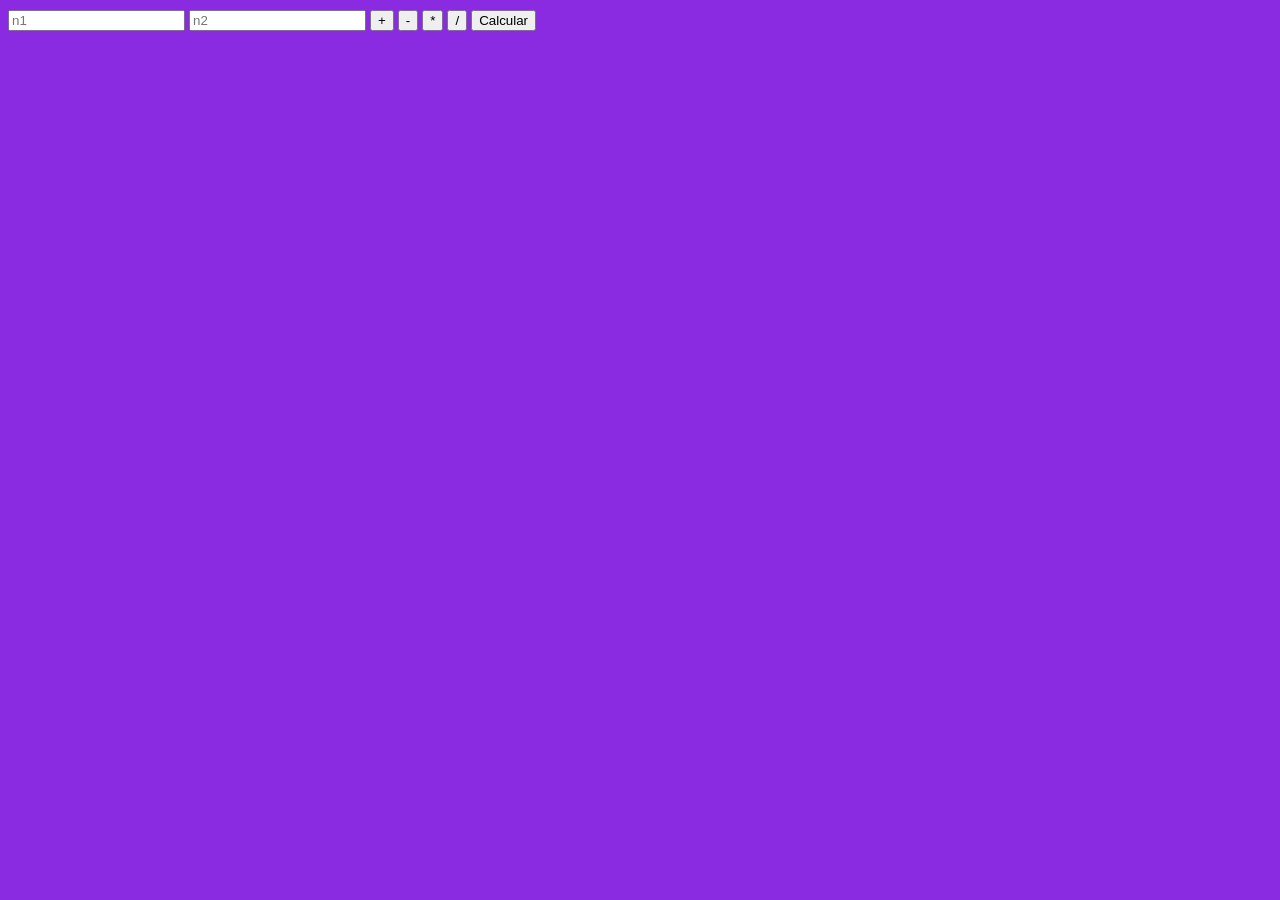
==== index.html @ fc52f008 "index fixed" ====
<!DOCTYPE html>
<html lang="en">
<head>
    <title>Calculadora</title>
</head>
<body>

    <input type="text" id="n1" placeholder="n1">
    <input type="text" id="n2" placeholder="n2">

    <button id="suma">+</button>
    <button id="resta">-</button>
    <button id="multiplicacion">*</button>
    <button id="division">/</button>
    <button id="calcular">Calcular</button>
    
    <output id="r"></output>
    <script src="./operaciones.js"></script>
    <link rel="stylesheet" href="calculadora.css">
</body>
</html>
---- calculadora.css ----
body {
    background-color: blueviolet;
}

#r {
    color: aliceblue;
    font-size: larger;
}
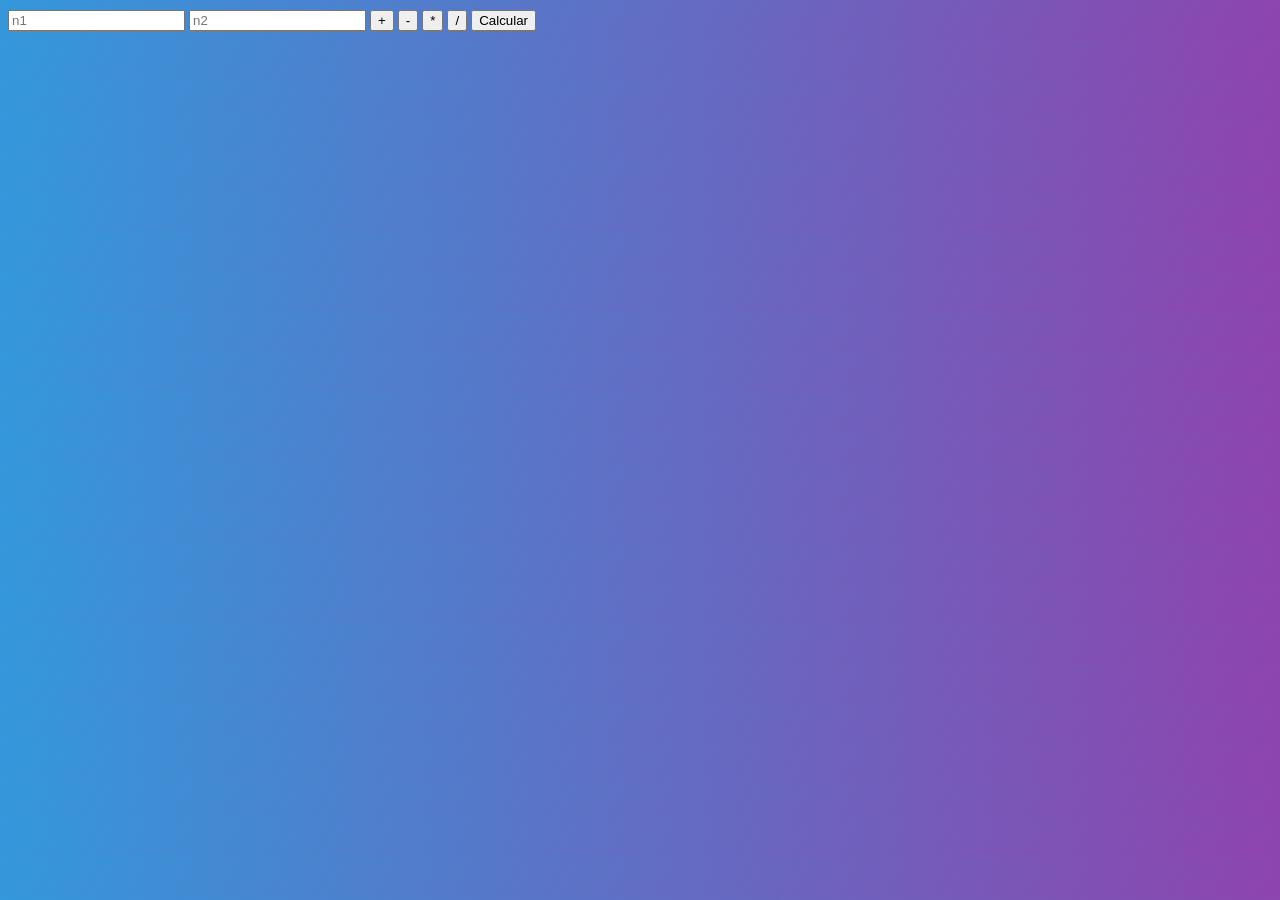
==== commit c22fe043: "update background" ====
--- a/index.html
+++ b/index.html
@@ -18,4 +18,4 @@
     <script src="./operaciones.js"></script>
     <link rel="stylesheet" href="calculadora.css">
 </body>
-</html>+</html>
--- a/calculadora.css
+++ b/calculadora.css
@@ -1,8 +1,8 @@
 body {
-    background-color: blueviolet;
+    background-image: linear-gradient(120deg, #3498db, #8e44ad);
 }
 
 #r {
     color: aliceblue;
     font-size: larger;
-}+}
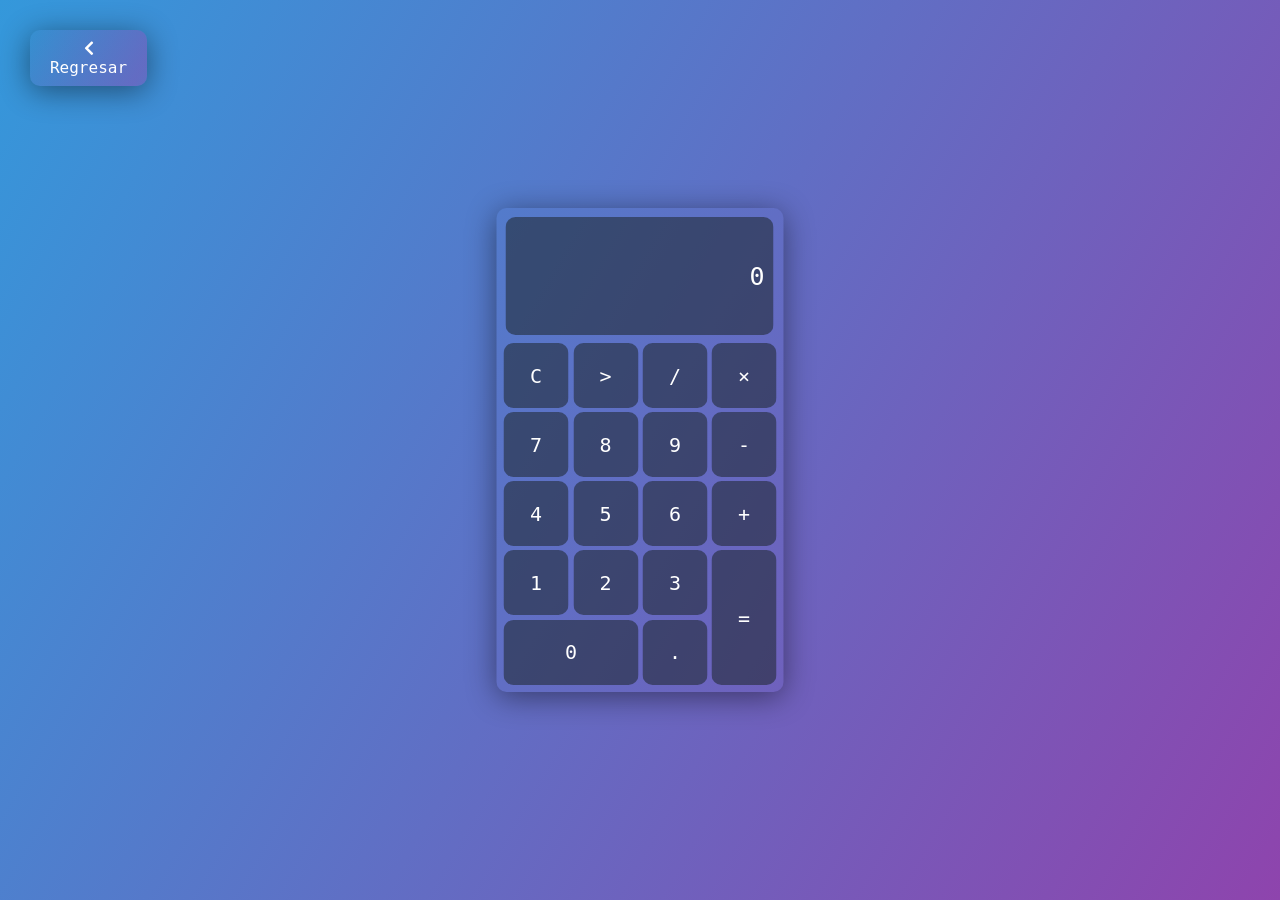
==== commit 97ab629c: "implementation of new calculator" ====
--- a/index.html
+++ b/index.html
@@ -1,21 +1,63 @@
 <!DOCTYPE html>
 <html lang="en">
+
 <head>
-    <title>Calculadora</title>
+  <title>Calculadora</title>
+  <meta charset="UTF-8">
+  <meta http-equiv="X-UA-Compatible" content="IE=edge">
+  <meta name="viewport" content="width=device-width, initial-scale=1.0">
+  <link rel="stylesheet" href="https://use.fontawesome.com/releases/v5.15.4/css/all.css"
+    integrity="sha384-DyZ88mC6Up2uqS4h/KRgHuoeGwBcD4Ng9SiP4dIRy0EXTlnuz47vAwmeGwVChigm" crossorigin="anonymous">
+
+  <link rel="stylesheet" href="calculadora.css" />
+
 </head>
+
 <body>
+  <div class="regresar">
+    <button type="button" value="Regresar" onClick="history.go(-1)">
+      <i class="fas fa-chevron-left"></i> Regresar
+    </button>
+    <!-- <input type="button" value="Regresar" onClick="history.go(-1);"> -->
+  </div>
+  <div class="main">
+    <form name="form">
+      <input class="display" id="display" value="0" disabled>
+    </form>
+    <table>
+      <tr>
+        <td><input type="button" id="operator" value="C" class="clean"></td>
+        <td><input type="button" id="operator" value=">" class="backspace"></td>
+        <td><input type="button" id="operator" value="/"></td>
+        <td><input type="button" id="operator" value="×"></td>
+      </tr>
+      <tr>
+        <td><input type="button" id="number" value="7"></td>
+        <td><input type="button" id="number" value="8"></td>
+        <td><input type="button" id="number" value="9"></td>
+        <td><input type="button" id="operator" value="-"></td>
+      </tr>
+      <tr>
+        <td><input type="button" id="number" value="4"></td>
+        <td><input type="button" id="number" value="5"></td>
+        <td><input type="button" id="number" value="6"></td>
+        <td><input type="button" id="operator" value="+"></td>
+      </tr>
+      <tr>
+        <td><input type="button" id="number" value="1"></td>
+        <td><input type="button" id="number" value="2"></td>
+        <td><input type="button" id="number" value="3"></td>
+        <td rowspan="2"><input type="button" id="operator" value="=" style="height: 135px;"></td>
+      </tr>
+      <tr>
+        <td colspan="2"><input type="button" id="number" value="0" style="width: 135px;"></td>
+        <td><input type="button" id="operator" value="."></td>
+      </tr>
+    </table>
+  </div>
 
-    <input type="text" id="n1" placeholder="n1">
-    <input type="text" id="n2" placeholder="n2">
+  <script src="operaciones.js"></script>
 
-    <button id="suma">+</button>
-    <button id="resta">-</button>
-    <button id="multiplicacion">*</button>
-    <button id="division">/</button>
-    <button id="calcular">Calcular</button>
-    
-    <output id="r"></output>
-    <script src="./operaciones.js"></script>
-    <link rel="stylesheet" href="calculadora.css">
 </body>
-</html>
+
+</html>
--- a/calculadora.css
+++ b/calculadora.css
@@ -1,8 +1,112 @@
-body {
-    background-image: linear-gradient(120deg, #3498db, #8e44ad);
+:root {
+    --primary-color: #1e272e8e;
+    --secondary-color: transparent;
 }
 
-#r {
-    color: aliceblue;
-    font-size: larger;
+* {
+    font-family: monospace;
 }
+
+body {
+    min-height: 100vh;
+    background-image: linear-gradient(120deg, #3498db, #8e44ad);
+    margin: 0;
+}
+
+table {
+    background-color: transparent;
+}
+
+form {
+    margin: 0;
+}
+
+.regresar {
+    top: 30px;
+    left: 30px;
+    position: absolute;
+    width: 105px;
+    padding: 8px 6px;
+    cursor: pointer;
+
+    border-radius: 10px;
+    background-image: linear-gradient(120deg, #1e272e0e, #8d44ad78, #1e272e0e);
+    background-size: 200%;
+    -webkit-box-shadow: 0px 5px 30px 0px rgba(0, 0, 0, 0.45);
+    -moz-box-shadow: 0px 5px 30px 0px rgba(0, 0, 0, 0.45);
+    box-shadow: 0px 5px 30px 0px rgba(0, 0, 0, 0.45);
+    
+    transition: 400ms;
+}
+
+.regresar i, button {
+    cursor: pointer;
+    color: white;
+    font-size: 20px;
+    
+    background: transparent;
+    border: none;
+    font-size: 16px;
+    outline: none;    
+}
+
+.regresar:hover {
+    font-weight: bold;
+    background-position: right;
+}
+
+.main {
+    position: absolute;
+    top: 50%;
+    left: 50%;
+    transform: translateX(-50%) translateY(-50%);
+
+    border: 4px solid var(--secondary-color);
+    border-radius: 10px;
+    -webkit-box-shadow: 0px 5px 30px 0px rgba(0, 0, 0, 0.45);
+    -moz-box-shadow: 0px 5px 30px 0px rgba(0, 0, 0, 0.45);
+    box-shadow: 0px 5px 30px 0px rgba(0, 0, 0, 0.45);
+}
+
+.display {
+    width: 250px;
+    height: 100px;
+    padding: 8px;
+    text-align: right;
+
+    font-size: 25px;
+    color: white;
+    margin: 5px;
+    outline: none;
+
+    border-radius: 10px;
+    border: 1px solid var(--secondary-color);
+    background-color: var(--primary-color);
+}
+
+#operator, #number {
+	appearance: none;
+	-webkit-appearance: none;
+	-moz-appearance: none;
+	-ms-appearance: none;
+	-o-appearance: none;
+	padding: 0;
+    width: 65px;
+    height: 65px;
+
+    font-size: 20px;
+    margin: 2;
+    color: white;
+
+    border: 1px solid var(--secondary-color);
+    border-radius: 10px;
+    outline: none;
+    background-color: var(--primary-color);
+
+    transition: 400ms;
+}
+
+#operator:hover, #number:hover {
+    cursor: pointer;
+    background-color: var(--secondary-color);
+}
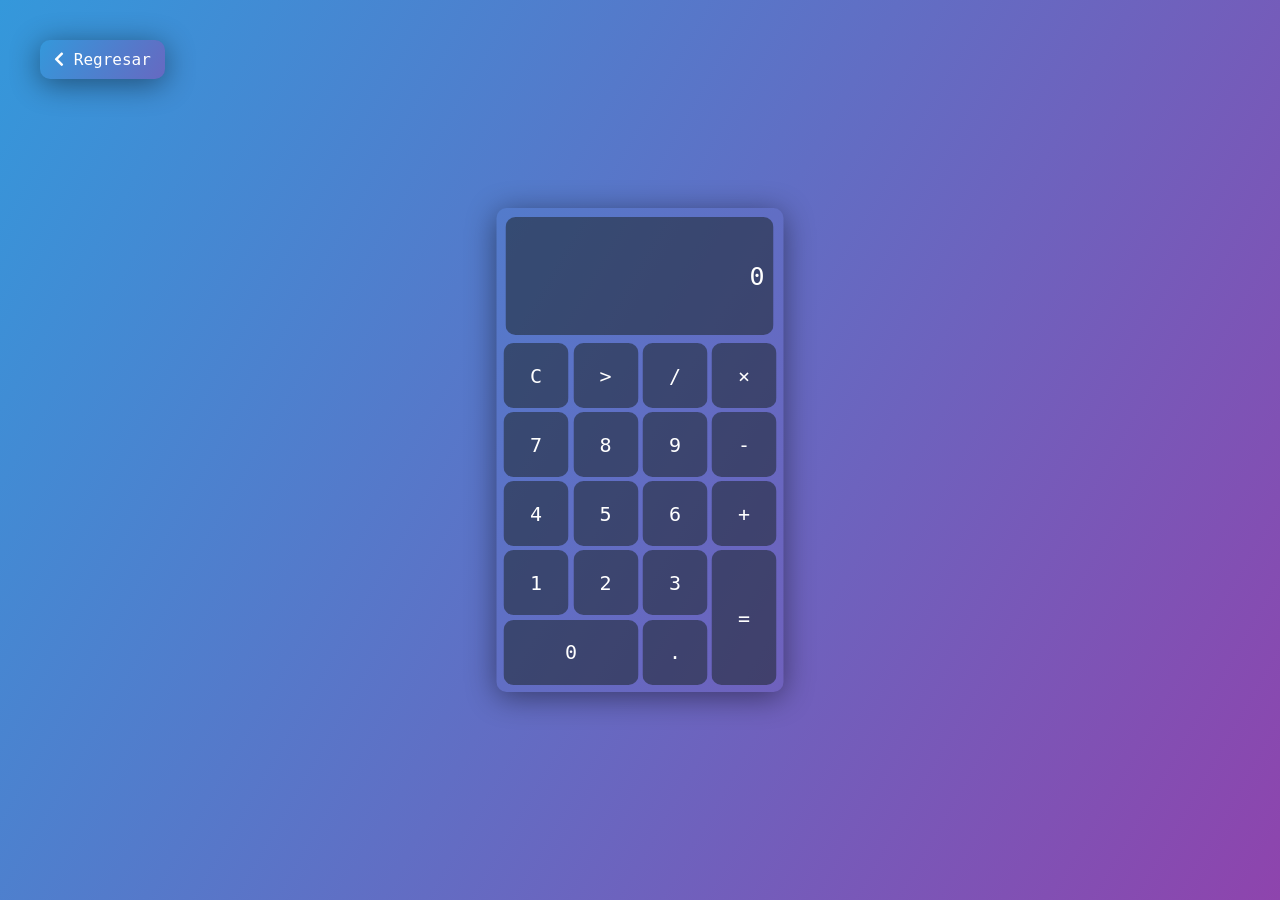
==== commit 92999b73: "fix button regresar" ====
--- a/index.html
+++ b/index.html
@@ -15,10 +15,9 @@
 
 <body>
   <div class="regresar">
-    <button type="button" value="Regresar" onClick="history.go(-1)">
-      <i class="fas fa-chevron-left"></i> Regresar
-    </button>
-    <!-- <input type="button" value="Regresar" onClick="history.go(-1);"> -->
+    <a onClick="history.go(-1)">
+      <button type="submit"> <i class="fas fa-chevron-left"></i> Regresar</button>
+    </a>
   </div>
   <div class="main">
     <form name="form">
--- a/calculadora.css
+++ b/calculadora.css
@@ -21,38 +21,30 @@
     margin: 0;
 }
 
-.regresar {
-    top: 30px;
-    left: 30px;
-    position: absolute;
-    width: 105px;
-    padding: 8px 6px;
+.regresar button {
+    width: 125px;
+    margin: 40px;
+    padding: 10px 6px;
+
+    font-size: 16px;
+    color: white;
+    border: none;
     cursor: pointer;
 
+    background-image: linear-gradient(120deg, #3498db, #8d44ad, #3498db);
+    background-size: 400%;
+    outline: none;
+    transition: 400ms;
     border-radius: 10px;
-    background-image: linear-gradient(120deg, #1e272e0e, #8d44ad78, #1e272e0e);
-    background-size: 200%;
+    text-align: center;
+    
     -webkit-box-shadow: 0px 5px 30px 0px rgba(0, 0, 0, 0.45);
     -moz-box-shadow: 0px 5px 30px 0px rgba(0, 0, 0, 0.45);
     box-shadow: 0px 5px 30px 0px rgba(0, 0, 0, 0.45);
-    
-    transition: 400ms;
 }
 
-.regresar i, button {
-    cursor: pointer;
-    color: white;
-    font-size: 20px;
-    
-    background: transparent;
-    border: none;
-    font-size: 16px;
-    outline: none;    
-}
-
-.regresar:hover {
-    font-weight: bold;
-    background-position: right;
+.regresar button:hover {
+    background-position: 15%;
 }
 
 .main {
